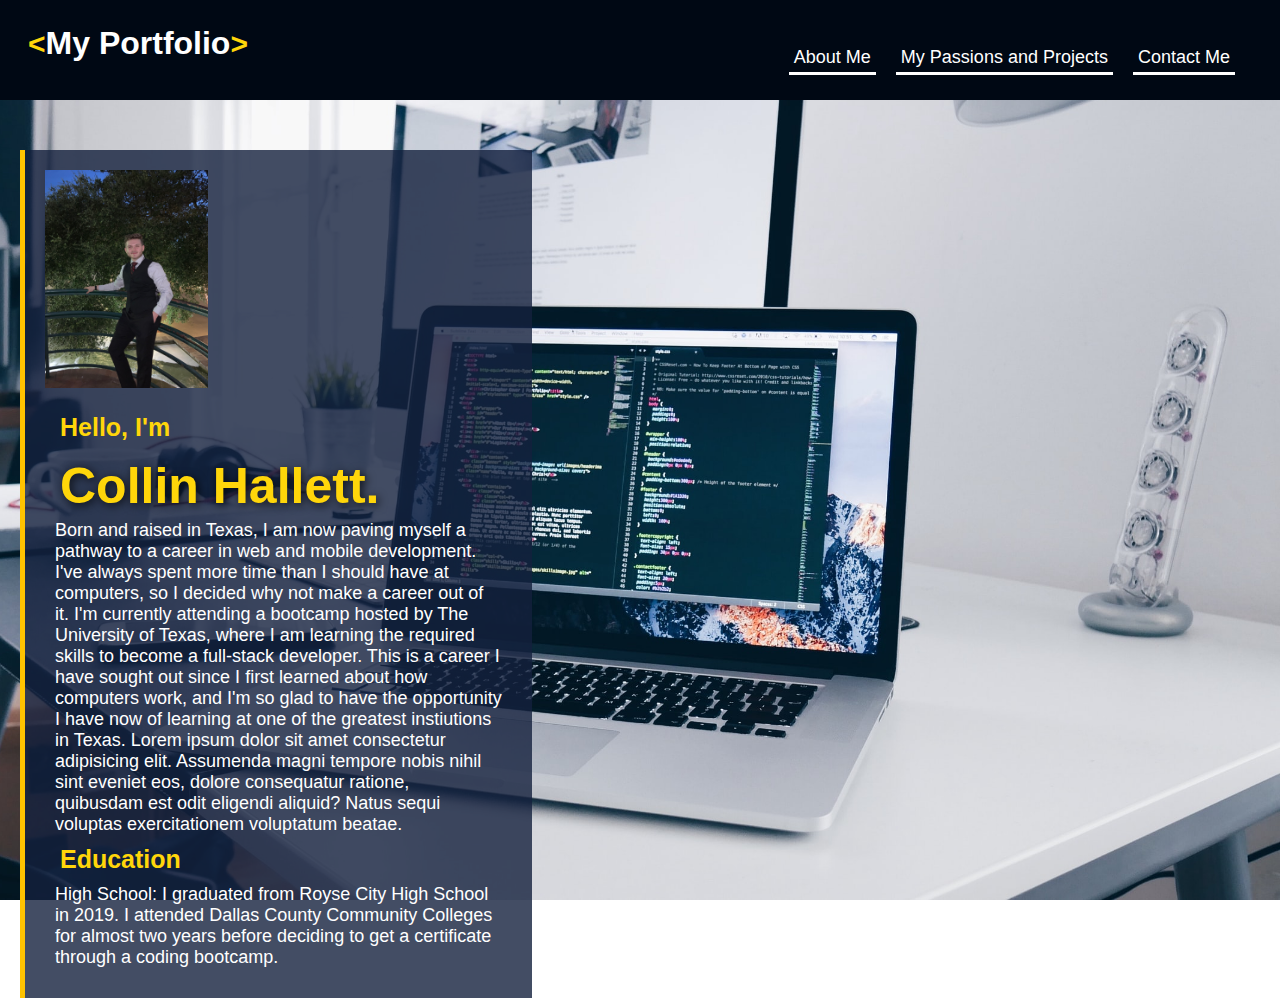
==== index.html @ 48530115 "bio is a floating flex box in top left corner of screen. almost done" ====
<!DOCTYPE html>
<!-- navigation -->
<html lang ="en">
    <head>
        <meta charset="UTF-8">
        <meta name="viewport" content="width=device-width, initial scale=1.0" />
        <title>Collin's Portfolio - Main</title>
        <link rel="stylesheet" href="assets\style.css">
    </head>

    <body> 
        <!-- header nav -->
        <header>
            <h1>
                <a  href="/"> <span><</span>My Portfolio<span>></span> </a>
            </h1>
            <nav>
            
                <ul>
                    <li> 
                        <a href="#about-me">About Me</a> 
                    </li>
                    <li> 
                        <a href="/content.html">My Passions and Projects</a>
                     </li>
                    <li>
                        <a href="/contact.html">Contact Me</a>
                     </li>
                </ul>
            </nav>  
        </header> 
        <!-- end header nav -->
        <section class= "bio">
            <article id="about-me" >
                    <img src="assets\images\IMG_9772.jpg">
                    <div class="bio-text">
                        <h3>
                            Hello, I'm 
                        </h3>
                        <h2>
                            Collin Hallett.
                        </h2>
                        <p>
                            Born and raised in Texas, I am now paving myself a pathway to a career in web and mobile development. I've always spent more time than I  should have at computers, so I decided why not make a career out of it. 
                            I'm currently attending a bootcamp hosted by The University of Texas, where I am learning the required skills to become a full-stack developer. This is a career I have sought out since I first learned about how computers work, and I'm so glad to have 
                            the opportunity I have now of learning at one of the greatest instiutions in Texas. Lorem ipsum dolor sit amet consectetur adipisicing elit. Assumenda magni tempore nobis nihil sint eveniet
                            eos, dolore consequatur ratione, quibusdam est odit eligendi aliquid? Natus sequi voluptas exercitationem voluptatum beatae.
                        </p>
                        <h3>
                            Education
                        </h3>
                        <p>
                            High School: I graduated from Royse City High School in 2019. <b></b>
                            I attended Dallas County Community Colleges for almost two years before deciding to get a certificate through a coding bootcamp.  
                        </p> 
                </div>
            </article>
         </section>
    </body>

</html>
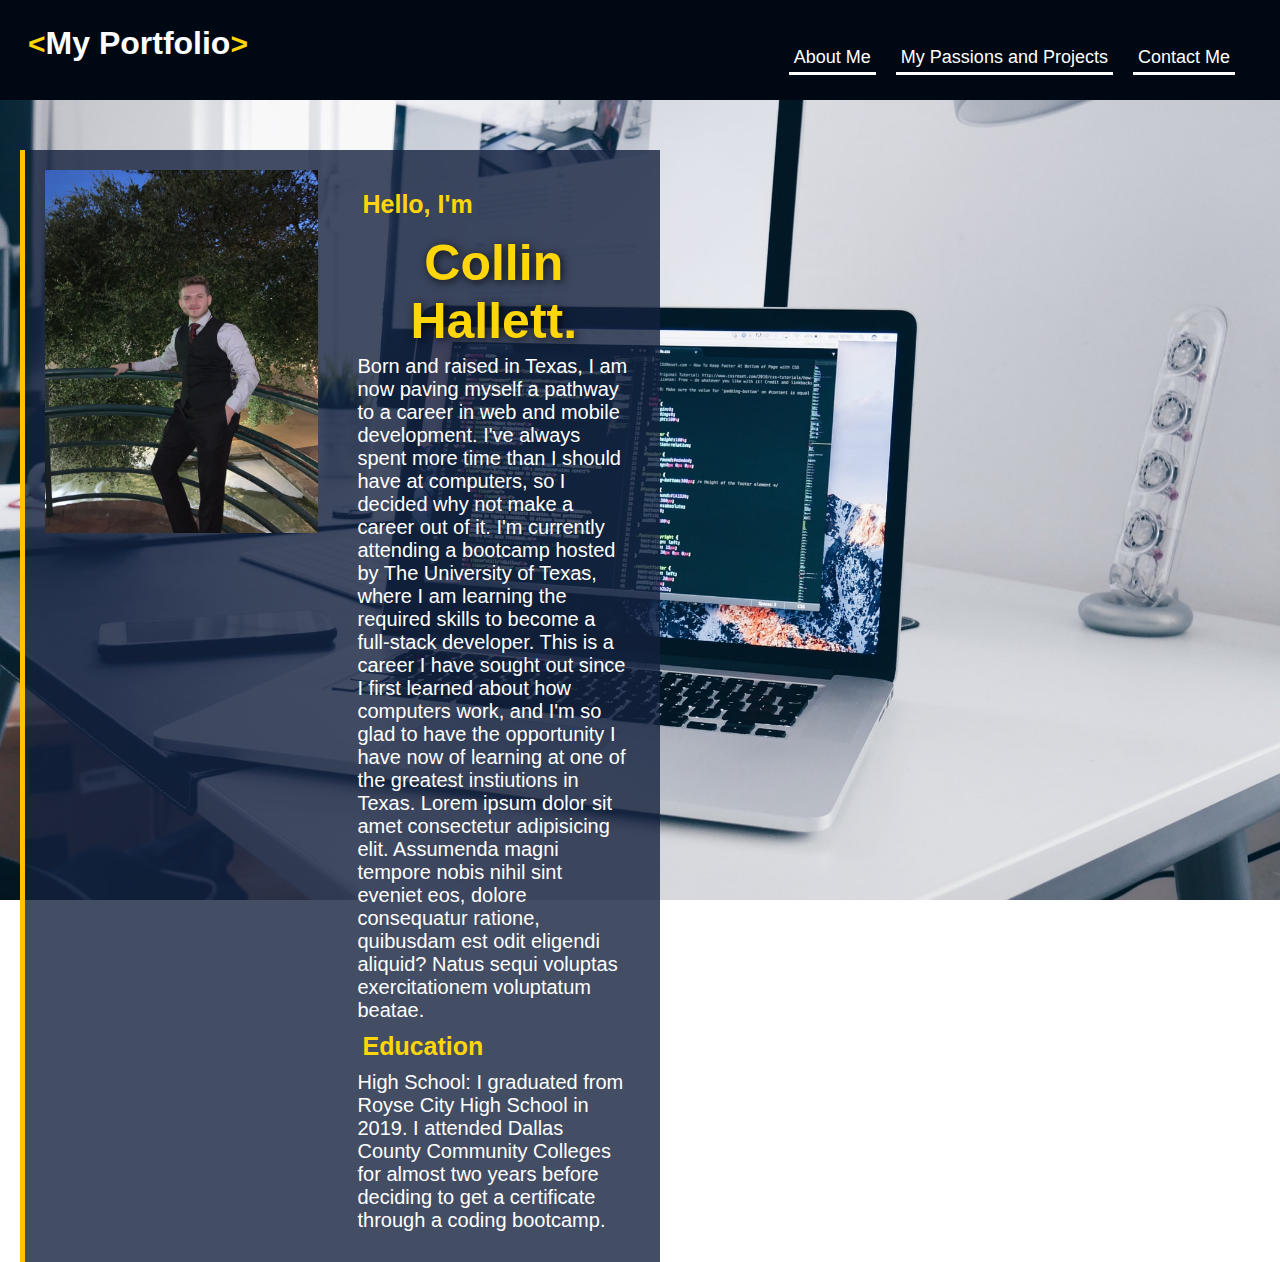
==== commit e1e679f8: "finished About Me" ====
--- a/index.html
+++ b/index.html
@@ -30,8 +30,7 @@
             </nav>  
         </header> 
         <!-- end header nav -->
-        <section class= "bio">
-            <article id="about-me" >
+        <section id="about-me" class= "bio">
                     <img src="assets\images\IMG_9772.jpg">
                     <div class="bio-text">
                         <h3>
@@ -54,7 +53,6 @@
                             I attended Dallas County Community Colleges for almost two years before deciding to get a certificate through a coding bootcamp.  
                         </p> 
                 </div>
-            </article>
          </section>
     </body>
 
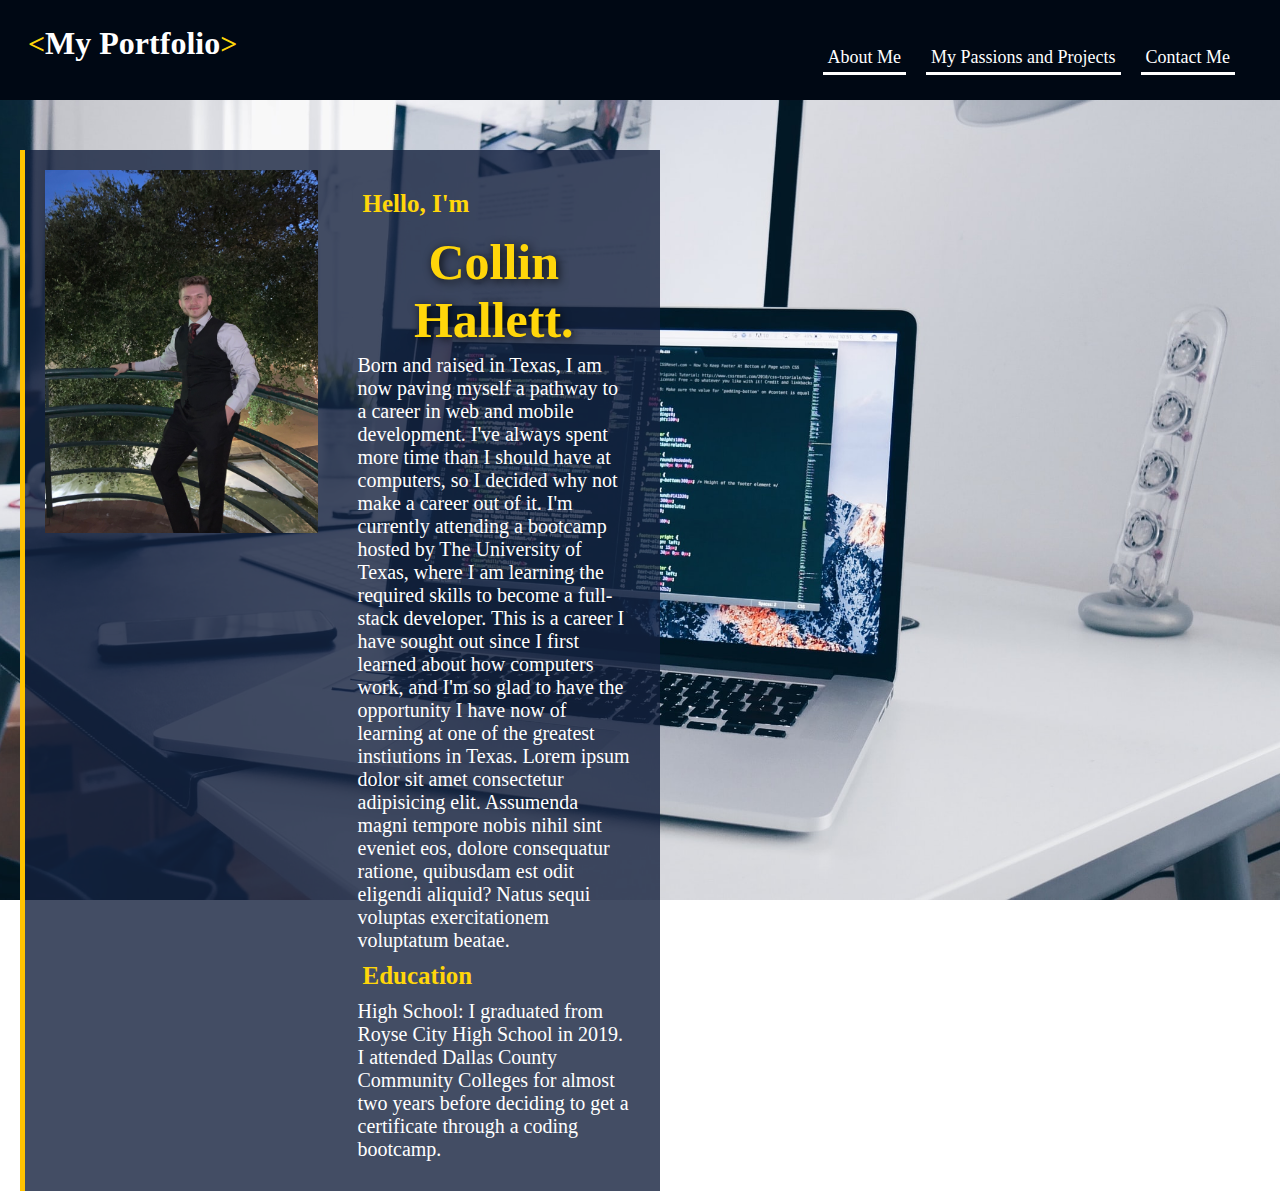
==== commit a3dfd219: "fixed broken picture link" ====
--- a/index.html
+++ b/index.html
@@ -8,7 +8,7 @@
         <link rel="stylesheet" href="assets\style.css">
     </head>
 
-    <body> 
+    <body class="bg-img"> 
         <!-- header nav -->
         <header>
             <h1>
@@ -24,14 +24,14 @@
                         <a href="/content.html">My Passions and Projects</a>
                      </li>
                     <li>
-                        <a href="/contact.html">Contact Me</a>
+                        <a href="/content.html">Contact Me</a>
                      </li>
                 </ul>
             </nav>  
         </header> 
         <!-- end header nav -->
         <section id="about-me" class= "bio">
-                    <img src="assets\images\IMG_9772.jpg">
+                    <img src="assets\images\portfolio picture.jpg">
                     <div class="bio-text">
                         <h3>
                             Hello, I'm 
